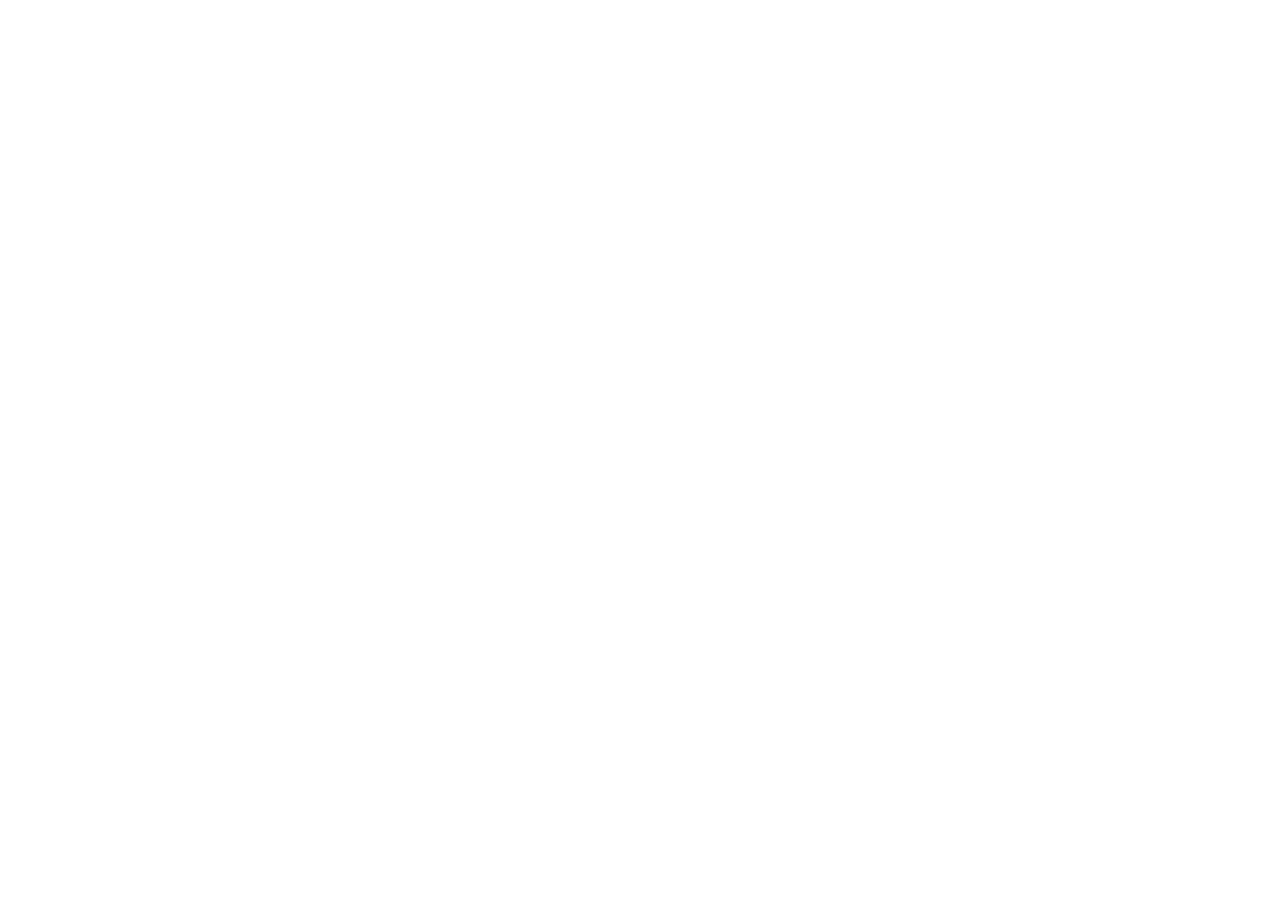
==== index.html @ 011837e5 "Initial commit" ====
<!DOCTYPE html>
<html lang="en">
  <head>
    <meta charset="UTF-8">

    <link rel="preconnect" href="https://rsms.me/">
    <link rel="stylesheet" href="https://rsms.me/inter/inter.css">
    <link rel="stylesheet" href="index.css">

    <title>Pranay Gurung</title>
    <meta name="viewport" content="width=device-width, initial-scale=1" />
  </head>
  <body>
    <h1 class="capsname">PRANAY</h1>
    <h1 class="capsname">GURUNG</h1>
    <h3 class="profession">DevOps Engineer</h3>
    <video autoplay muted loop>
      <source src="transitions.mp4" type="video/mp4">
    </video>
    <a class="explore" href="explore.html">Explore</a>
  </body>
</html>
---- index.css ----
*{
  box-sizing: content-box;
}

:root {
  font-family: Inter, sans-serif;
  font-feature-settings: 'liga' 1, 'calt' 1; /* fix for Chrome */
}
@supports (font-variation-settings: normal) {
  :root { font-family: InterVariable, sans-serif; }
}

br{
  width: 5rem;
}

nav{
  display: flex;
  width: 10rem;
  text-align: center;
  gap: 10px;
}

nav a{
  text-decoration: none;
  color: black;
}

header {
  display: flex;
  justify-content: space-between;
  align-items: center;
}

.box{
  display: flex;
  justify-content: center;
  align-items: center;
  flex-wrap: wrap;
}

.box > div{
  flex: 1;
  text-align: center;
  min-width: 12.5rem;
}

h1{
  font-weight: normal;
}

.capsname{
  color: white;
  font-size: 4rem;
  font-weight: bold;
  letter-spacing: 1.5rem;
  position: relative;
  left: 5rem;
}

h2{
  font-weight: normal;
}

.profession{
  color: white;
  position: relative;
  left: 5rem;
}

h3{
  font-weight: normal;
}

video {
  position: absolute;
  object-fit: cover;
  top: 0;
  left: 0;
  width: 100%;
  height: 100%;
  z-index:-100;
}

a.explore {
  position: relative;
  left: 5rem;
  appearance: none;
  background-color: transparent;
  border: 2px solid white;
  border-radius: 15px;
  box-sizing: border-box;
  color: white;
  display: inline-block;
  font-size: 16px;
  font-weight: 600;
  line-height: normal;
  margin: 2rem 0;
  min-height: 60px;
  min-width: 0;
  outline: none;
  padding: 16px 24px;
  text-align: center;
  text-decoration: none;
  transition: all 300ms cubic-bezier(.23, 1, 0.32, 1);
  user-select: none;
  -webkit-user-select: none;
  touch-action: manipulation;
  will-change: transform;
}

a.explore:disabled {
  pointer-events: none;
}

a.explore:hover {
  color: #fff;
  background-color: #1A1A1A;
  box-shadow: rgba(0, 0, 0, 0.25) 0 8px 15px;
  transform: translateY(-2px);
}

a.explore:active {
  box-shadow: none;
  transform: translateY(0);
}
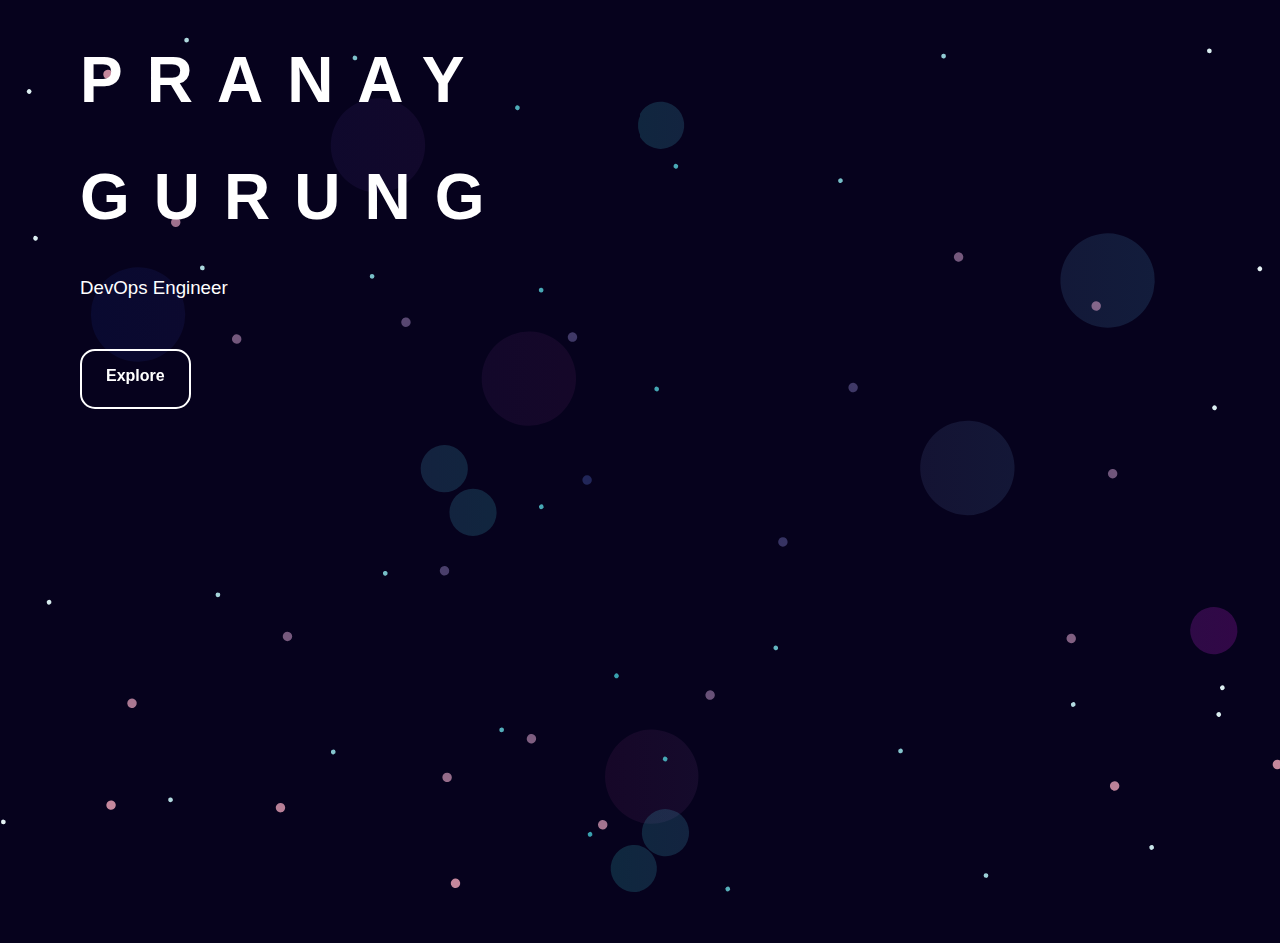
==== commit fa0b0d6a: "Switched to svg" ====
--- a/index.html
+++ b/index.html
@@ -14,9 +14,6 @@
     <h1 class="capsname">PRANAY</h1>
     <h1 class="capsname">GURUNG</h1>
     <h3 class="profession">DevOps Engineer</h3>
-    <video autoplay muted loop>
-      <source src="transitions.mp4" type="video/mp4">
-    </video>
     <a class="explore" href="explore.html">Explore</a>
   </body>
 </html>
--- a/index.css
+++ b/index.css
@@ -1,7 +1,16 @@
 *{
-  box-sizing: content-box;
+  box-sizing: border-box;
 }
 
+body{
+  margin: 0;
+  min-height: 100vh;
+  background-image: url('particles.svg');
+  background-size: cover;
+  overflow: hidden;
+  background-position: center;
+  animation: animateBackground 10s ease infinite;
+}
 :root {
   font-family: Inter, sans-serif;
   font-feature-settings: 'liga' 1, 'calt' 1; /* fix for Chrome */
@@ -16,25 +25,59 @@
 
 nav{
   display: flex;
-  width: 10rem;
   text-align: center;
-  gap: 10px;
+  width: 20rem;
+  gap: 1rem;
+  padding: 1rem;
+  margin: 1rem;
 }
 
 nav a{
   text-decoration: none;
-  color: black;
+  color: #7f8c8d;
+}
+
+nav div{
+  flex: 1;
+}
+
+.skill-title{
+  display: flex;
+  flex-direction: column;
+
+}
+.skill-title h3{
+  color: #34495e;
+}
+
+#name-title{
+  display: flex;
+  flex-direction: column;
+  align-items: center;
+  padding: 1rem;
+  margin: 3rem;
+}
+
+#name-title span{
+  font-size: 0.9rem;
+  letter-spacing: 0.2rem;
+  flex: 1;
 }
 
 header {
   display: flex;
+  height: 5rem;
   justify-content: space-between;
   align-items: center;
+  flex: 1;
+  background-color: #e3f2fd;
+  color: #7f8c8d;
 }
 
 .box{
   display: flex;
   justify-content: center;
+  background-color: #e0e4cc;
   align-items: center;
   flex-wrap: wrap;
 }
@@ -72,14 +115,16 @@
   font-weight: normal;
 }
 
+div span {
+  color: #2F4F4F;
+}
+
+.skill-title span {
+  margin: 1rem;
+  padding: 1rem;
+}
+
 video {
-  position: absolute;
-  object-fit: cover;
-  top: 0;
-  left: 0;
-  width: 100%;
-  height: 100%;
-  z-index:-100;
 }
 
 a.explore {
@@ -124,3 +169,4 @@
   box-shadow: none;
   transform: translateY(0);
 }
+
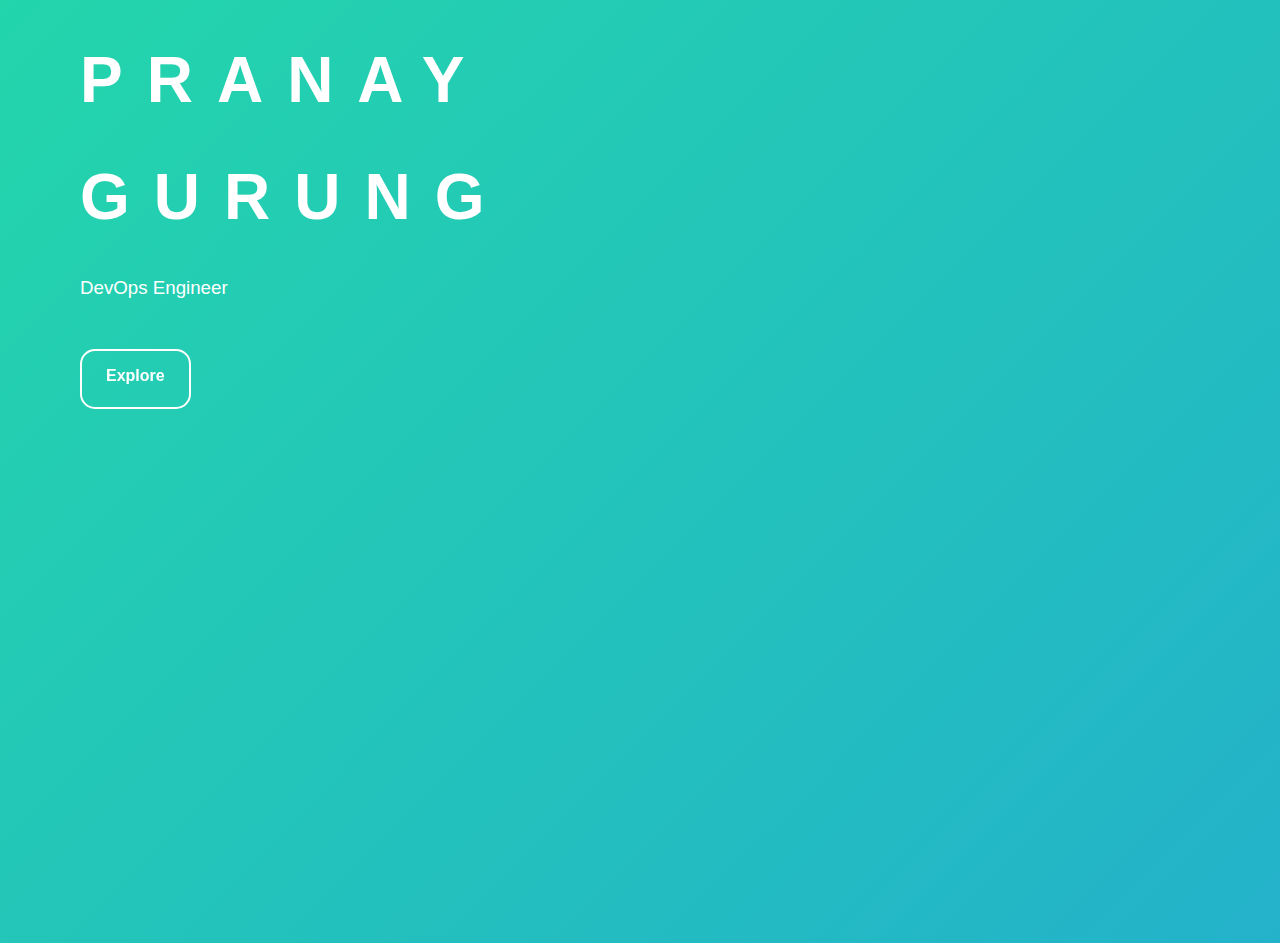
==== commit b8e9b908: "Added card" ====
--- a/index.html
+++ b/index.html
@@ -10,7 +10,7 @@
     <title>Pranay Gurung</title>
     <meta name="viewport" content="width=device-width, initial-scale=1" />
   </head>
-  <body>
+  <body class="gradient">
     <h1 class="capsname">PRANAY</h1>
     <h1 class="capsname">GURUNG</h1>
     <h3 class="profession">DevOps Engineer</h3>
--- a/index.css
+++ b/index.css
@@ -2,19 +2,44 @@
   box-sizing: border-box;
 }
 
-body{
+.gradient{
+  width: 100vw;
+  background: linear-gradient(-45deg, #ee7752, #e73c7e, #23a6d5, #23d5ab);
+  background-size: 400% 400%;
+  animation: gradient 15s ease infinite;
+  height: 100vh;
   margin: 0;
-  min-height: 100vh;
-  background-image: url('particles.svg');
-  background-size: cover;
+  padding: 0;
   overflow: hidden;
-  background-position: center;
-  animation: animateBackground 10s ease infinite;
-}
+}
+
+.card{
+  background-color: #fff;
+  border-radius: 0.5rem;
+  box-shadow: 0 0.25rem 0.5rem rgba(0,0,0,0.1);
+  text-align: center;
+  transition: transform 0.5s;
+  display: flex;
+  flex-direction: column;
+  flex: 1;
+  height: 100%;
+}
+
+.card:hover{
+  transform: scale(1.05)
+}
+.card-img{
+  width: 100%;
+  height: 10rem;
+  padding: 1rem;
+  object-fit: contain;
+}
+
 :root {
   font-family: Inter, sans-serif;
   font-feature-settings: 'liga' 1, 'calt' 1; /* fix for Chrome */
 }
+
 @supports (font-variation-settings: normal) {
   :root { font-family: InterVariable, sans-serif; }
 }
@@ -46,6 +71,7 @@
   flex-direction: column;
 
 }
+
 .skill-title h3{
   color: #34495e;
 }
@@ -74,19 +100,20 @@
   color: #7f8c8d;
 }
 
-.box{
-  display: flex;
+.card-container{
+  display: flex;
+  height: 20rem;
   justify-content: center;
   background-color: #e0e4cc;
   align-items: center;
   flex-wrap: wrap;
 }
 
-.box > div{
-  flex: 1;
-  text-align: center;
-  min-width: 12.5rem;
-}
+/*.box > div{*/
+/*  flex: 1;*/
+/*  text-align: center;*/
+/*  min-width: 12.5rem;*/
+/*}*/
 
 h1{
   font-weight: normal;
@@ -170,3 +197,14 @@
   transform: translateY(0);
 }
 
+@keyframes gradient {
+  0% {
+    background-position: 0% 50%;
+  }
+  50% {
+    background-position: 100% 50%;
+  }
+  100% {
+    background-position: 0% 50%;
+  }
+}
